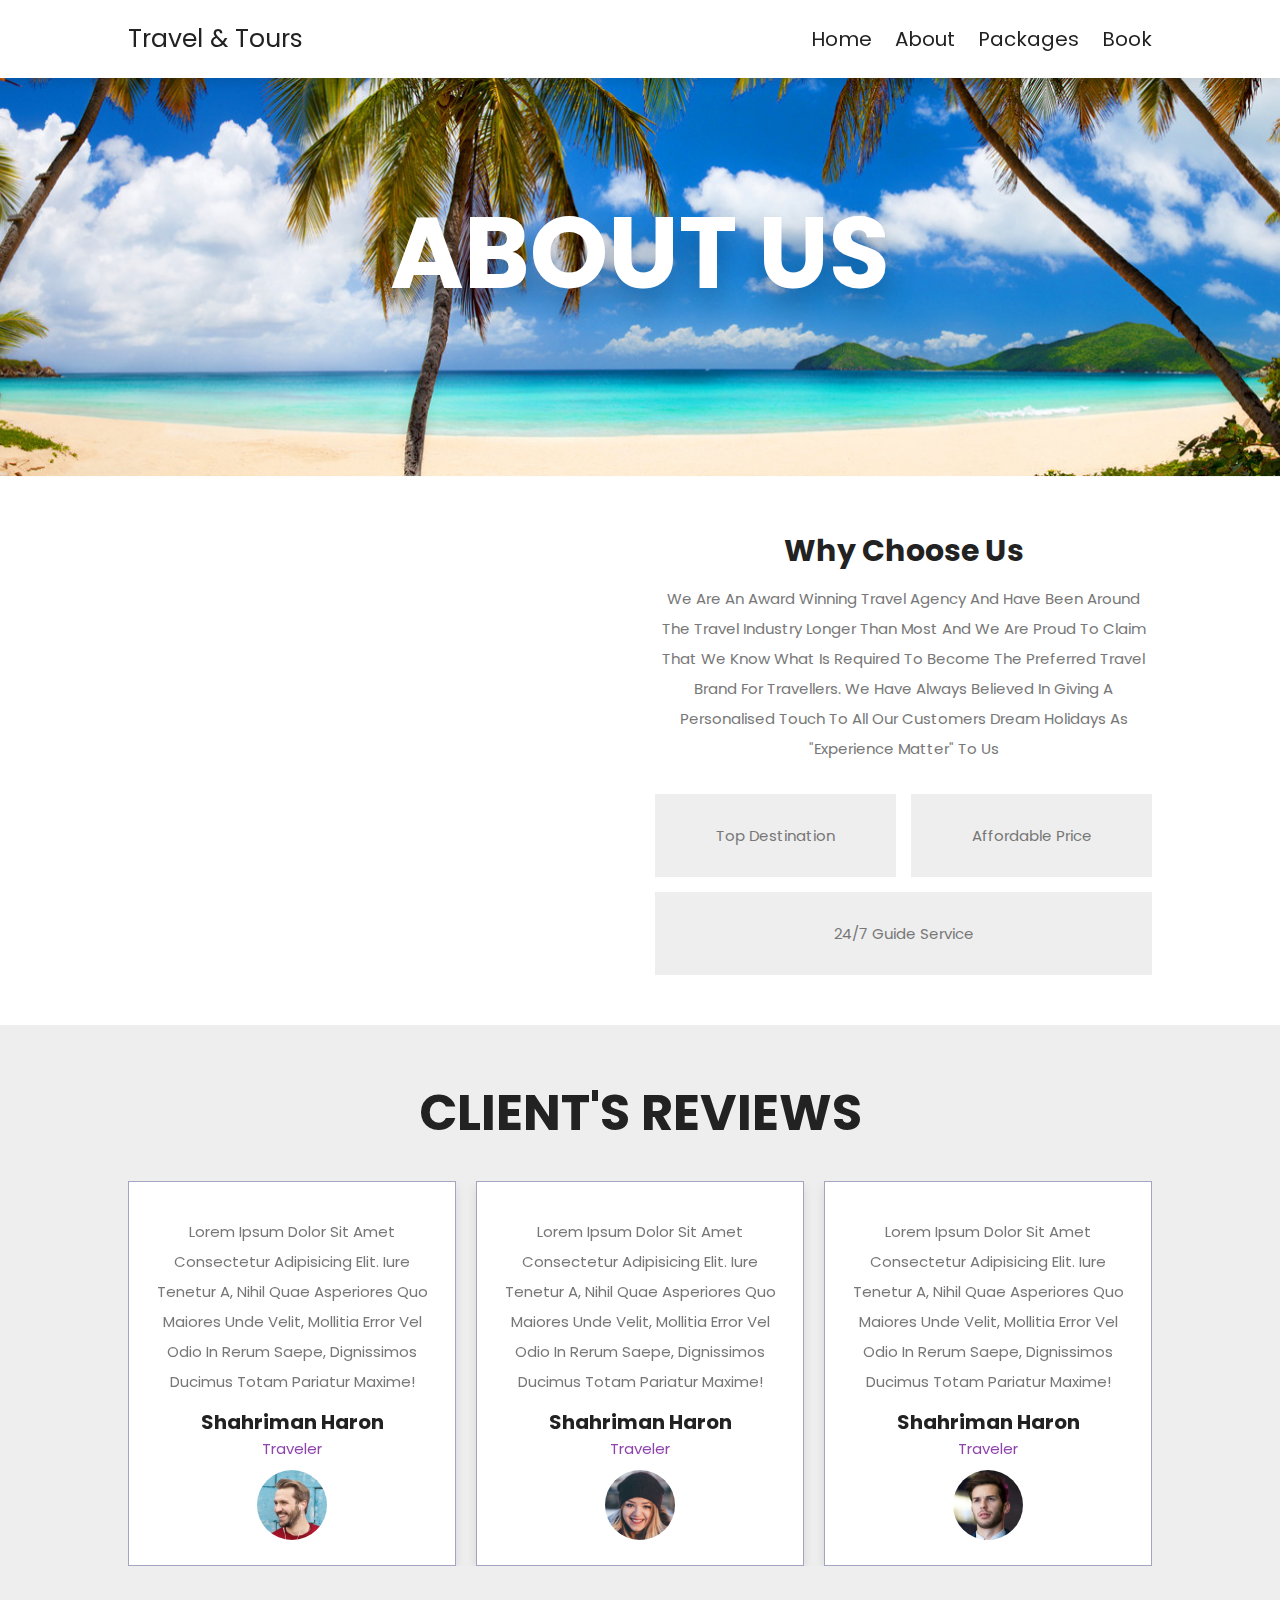
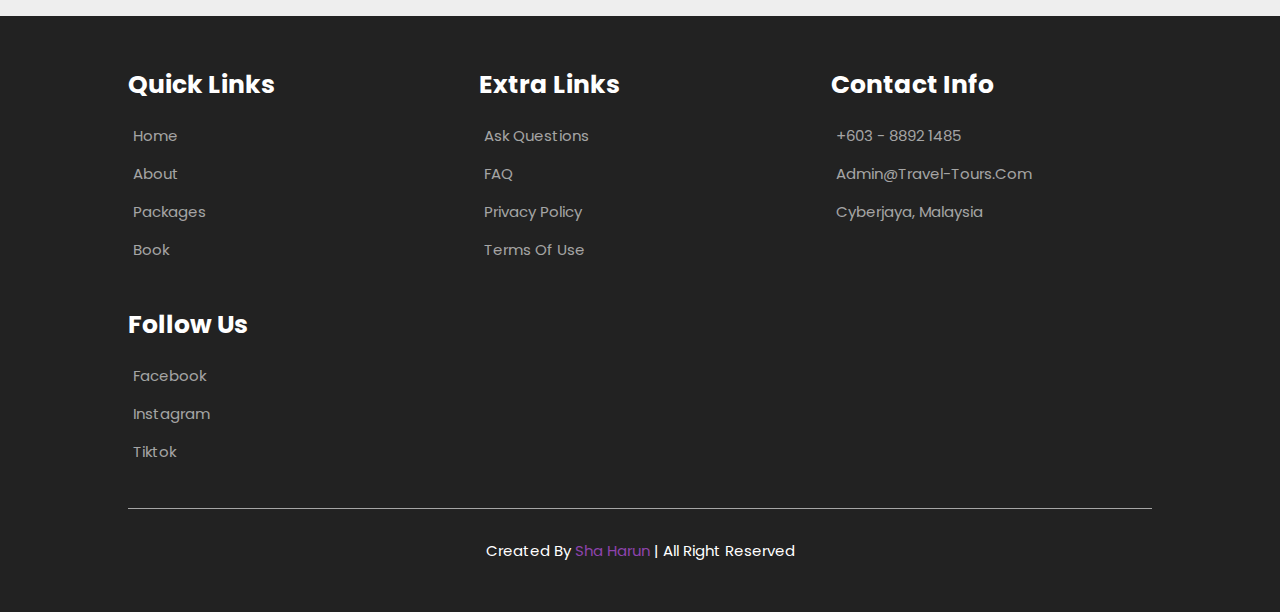
==== about.html @ b67fe8bb "Add files via upload" ====
<!DOCTYPE html>
<html lang="en">
  <head>
    <meta charset="UTF-8" />
    <meta name="viewport" content="width=device-width, initial-scale=1.0" />
    <title>TRAVEL & TOURS</title>
    <link rel="stylesheet" href="https://cdn.jsdelivr.net/npm/swiper@10/swiper-bundle.min.css" />
    <link
      rel="stylesheet"
      href="https://cdnjs.cloudflare.com/ajax/libs/font-awesome/6.4.2/css/all.min.css"
      integrity="sha512-z3gLpd7yknf1YoNbCzqRKc4qyor8gaKU1qmn+CShxbuBusANI9QpRohGBreCFkKxLhei6S9CQXFEbbKuqLg0DA=="
      crossorigin="anonymous"
      referrerpolicy="no-referrer"
    />
    <link rel="stylesheet" href="css/style.css" />
  </head>
  <body>
    <!-- HEADER SECTION -->
    <section class="header">
      <a href="index.html" class="logo"><i class="fa-solid fa-paper-plane"></i> Travel & Tours</a>
      <nav class="navbar">
        <a href="index.html">Home</a>
        <a href="about.html">About</a>
        <a href="package.html">Packages</a>
        <a href="book.php">Book</a>
      </nav>
      <div id="menu-btn" class="fa-solid fa-bars"></div>
    </section>

    <div class="heading" style="background: url(img/banner-2.jpg) no-repeat">
      <h1>About Us</h1>
    </div>

    <!-- ABOUT SECTION -->
    <section class="about">
      <div class="image">
        <img src="img/banner-6.jpg" alt="" />
      </div>
      <div class="content">
        <h3>Why Choose Us</h3>
        <p>
          We are an award winning travel agency and have been around the travel industry longer than most and we are proud to claim that we know what is required to become the preferred travel brand for travellers. We have always believed
          in giving a personalised touch to all our customers dream holidays as "Experience Matter" to us
        </p>
        <div class="icons-container">
          <div class="icons"><i class="fa-solid fa-map"></i><span> Top Destination </span></div>
          <div class="icons"><i class="fa-solid fa-money-check-dollar"></i><span> Affordable Price </span></div>
          <div class="icons"><i class="fa-solid fa-headset"></i><span> 24/7 Guide Service </span></div>
        </div>
      </div>
    </section>

    <!-- REVIEW SECTION -->
    <section class="reviews">
      <h1 class="heading-title">Client's Reviews</h1>
      <div class="swiper reviews-slider">
        <div class="swiper-wrapper">
          <div class="swiper-slide slide">
            <div class="stars">
              <i class="fa-solid fa-star"></i>
              <i class="fa-solid fa-star"></i>
              <i class="fa-solid fa-star"></i>
              <i class="fa-solid fa-star"></i>
              <i class="fa-solid fa-star"></i>
            </div>
            <p>Lorem ipsum dolor sit amet consectetur adipisicing elit. Iure tenetur a, nihil quae asperiores quo maiores unde velit, mollitia error vel odio in rerum saepe, dignissimos ducimus totam pariatur maxime!</p>
            <h3>Shahriman Haron</h3>
            <span>Traveler</span>
            <img src="img/pic-1.png" alt="" />
          </div>
          <div class="swiper-slide slide">
            <div class="stars">
              <i class="fa-solid fa-star"></i>
              <i class="fa-solid fa-star"></i>
              <i class="fa-solid fa-star"></i>
              <i class="fa-solid fa-star"></i>
              <i class="fa-regular fa-star-half"></i>
            </div>
            <p>Lorem ipsum dolor sit amet consectetur adipisicing elit. Iure tenetur a, nihil quae asperiores quo maiores unde velit, mollitia error vel odio in rerum saepe, dignissimos ducimus totam pariatur maxime!</p>
            <h3>Shahriman Haron</h3>
            <span>Traveler</span>
            <img src="img/pic-2.png" alt="" />
          </div>
          <div class="swiper-slide slide">
            <div class="stars">
              <i class="fa-solid fa-star"></i>
              <i class="fa-solid fa-star"></i>
              <i class="fa-solid fa-star"></i>
              <i class="fa-solid fa-star"></i>
              <i class="fa-solid fa-star"></i>
            </div>
            <p>Lorem ipsum dolor sit amet consectetur adipisicing elit. Iure tenetur a, nihil quae asperiores quo maiores unde velit, mollitia error vel odio in rerum saepe, dignissimos ducimus totam pariatur maxime!</p>
            <h3>Shahriman Haron</h3>
            <span>Traveler</span>
            <img src="img/pic-3.png" alt="" />
          </div>
          <div class="swiper-slide slide">
            <div class="stars">
              <i class="fa-solid fa-star"></i>
              <i class="fa-solid fa-star"></i>
              <i class="fa-solid fa-star"></i>
              <i class="fa-solid fa-star"></i>
              <i class="fa-regular fa-star-half"></i>
            </div>
            <p>Lorem ipsum dolor sit amet consectetur adipisicing elit. Iure tenetur a, nihil quae asperiores quo maiores unde velit, mollitia error vel odio in rerum saepe, dignissimos ducimus totam pariatur maxime!</p>
            <h3>Shahriman Haron</h3>
            <span>Traveler</span>
            <img src="img/pic-4.png" alt="" />
          </div>
        </div>
      </div>
    </section>

    <!-- FOOTER SECTION -->
    <section class="footer">
      <div class="box-container">
        <div class="box">
          <h3>Quick Links</h3>
          <a href="index.html"><i class="fa-solid fa-angle-right"></i> Home</a>
          <a href="about.html"><i class="fa-solid fa-angle-right"></i> About</a>
          <a href="package.html"><i class="fa-solid fa-angle-right"></i> Packages</a>
          <a href="book.php"><i class="fa-solid fa-angle-right"></i> Book</a>
        </div>
        <div class="box">
          <h3>Extra Links</h3>
          <a href="#"><i class="fa-solid fa-angle-right"></i> Ask Questions</a>
          <a href="#"><i class="fa-solid fa-angle-right"></i> FAQ</a>
          <a href="#"><i class="fa-solid fa-angle-right"></i> Privacy Policy</a>
          <a href="#"><i class="fa-solid fa-angle-right"></i> Terms of Use</a>
        </div>
        <div class="box">
          <h3>Contact Info</h3>
          <a href="#"><i class="fa-solid fa-phone"></i> +603 - 8892 1485</a>
          <a href="#"><i class="fa-solid fa-envelope"></i> admin@travel-tours.com</a>
          <a href="#"><i class="fa-solid fa-location-dot"></i> Cyberjaya, Malaysia</a>
        </div>
        <div class="box">
          <h3>Follow Us</h3>
          <a href="#"><i class="fa-brands fa-facebook"></i> Facebook</a>
          <a href="#"><i class="fa-brands fa-instagram"></i> Instagram</a>
          <a href="#"><i class="fa-brands fa-tiktok"></i> Tiktok</a>
        </div>
      </div>
      <div class="credit">Created By <span>Sha Harun</span> | All Right Reserved</div>
    </section>
    <script src="https://cdn.jsdelivr.net/npm/swiper@10/swiper-bundle.min.js"></script>
    <script src="js/script.js"></script>
  </body>
</html>
---- css/style.css ----
@import url("https://fonts.googleapis.com/css2?family=Open+Sans:wght@300;400;600;700;800&family=Poppins:wght@100;200;300;400;500;600&family=Raleway:wght@200;300;400;500;600;700;800;900&display=swap");

:root {
  --main-color: #8e44ad;
  --black: #222;
  --white: #fff;
  --light-black: #777;
  --light-white: #fff9;
  --dark-bg: rgba(0, 0, 0, 0.7);
  --light-bg: #eee;
  --border: 0.1rem solid #a3a3c2;
  --box-shadow: 0 0.5rem 1rem rgba(0, 0, 0, 0.1);
  --text-shadow: 0 1.5rem 3rem rgba(0, 0, 0, 0.3);
}

* {
  font-family: "Poppins", sans-serif;
  padding: 0;
  margin: 0;
  box-sizing: border-box;
  outline: none;
  border: none;
  text-decoration: none;
  text-transform: capitalize;
}

section {
  padding: 5rem 10%;
}

@keyframes fadeIn {
  0% {
    transform: scale(0.5);
    opacity: 0;
  }
}

.heading {
  background-size: cover !important;
  background-position: center !important;
  padding-top: 10rem;
  padding-bottom: 15rem;
  display: flex;
  align-items: center;
  justify-content: center;
}

.heading h1 {
  font-size: 10rem;
  text-transform: uppercase;
  color: var(--white);
  text-shadow: var(--text-shadow);
}

.btn {
  margin-top: 1rem;
  display: inline-block;
  background: var(--black);
  margin-top: 1rem;
  color: var(--white);
  font-size: 1.7rem;
  padding: 1rem 3rem;
  cursor: pointer;
}

.btn:hover {
  background: var(--main-color);
}

.heading-title {
  text-align: center;
  margin-bottom: 3rem;
  font-size: 5rem;
  text-transform: uppercase;
  color: var(--black);
}

html {
  font-size: 62.5%;
  overflow-x: hidden;
}

html::-webkit-scrollbar {
  width: 1rem;
}

html::-webkit-scrollbar-track {
  background-color: var(--white);
}

html::-webkit-scrollbar-thumb {
  background-color: var(--main-color);
}

/* HEADER SECTION */

.header {
  position: sticky;
  top: 0;
  left: 0;
  right: 0;
  z-index: 1000;
  background-color: var(--white);
  display: flex;
  padding-top: 2rem;
  padding-bottom: 2rem;
  box-shadow: var(--box-shadow);
  align-items: center;
  justify-content: space-between;
}

.header .logo {
  font-size: 2.5rem;
  color: var(--black);
}

.header .navbar a {
  font-size: 2rem;
  margin-left: 2rem;
  color: var(--black);
}

.header .navbar a:hover {
  color: var(--main-color);
}

#menu-btn {
  font-size: 2.5rem;
  cursor: pointer;
  color: var(--black);
  display: none;
}

/* HOME SECTION */
.home {
  padding: 0;
}

.home .slide {
  text-align: center;
  padding: 2rem;
  display: flex;
  align-items: center;
  justify-content: center;
  background-size: cover !important;
  background-position: center !important;
  min-height: 60rem;
}

.home .slide .content {
  width: 85rem;
  display: none;
}

.home .swiper-slide-active .content {
  display: inline-block;
}

.home .slide .content span {
  display: block;
  font-size: 2.2rem;
  color: var(--light-white);
  padding-bottom: 1rem;
  animation: fadeIn 0.3s linear backwards 0.2s;
}

.home .slide .content h3 {
  font-size: 6vw;
  color: var(--white);
  text-transform: uppercase;
  line-height: 1;
  text-shadow: var(--text-shadow);
  padding: 1rem 0;
  animation: fadeIn 0.3s linear backwards 0.4s;
}

.home .slide .content .btn {
  animation: fadeIn 0.3s linear backwards 0.4s;
}

.home .swiper-button-next,
.swiper-button-prev {
  top: inherit;
  left: inherit;
  bottom: 0;
  right: 0;
  height: 7rem;
  width: 7rem;
  background: var(--white);
  color: var(--black);
}

.home .swiper-button-next:hover,
.swiper-button-prev:hover {
  background: var(--main-color);
  color: var(--white);
}

.swiper-button-prev {
  right: 7rem;
}

.home .swiper-button-next:after,
.swiper-button-prev:after {
  font-size: 2rem;
}

/* SERVICES SECTION */
.services .box-container {
  display: grid;
  grid-template-columns: repeat(auto-fit, minmax(16rem, 1fr));
  gap: 1.5rem;
}

.services .box-container .box {
  padding: 3rem 2rem;
  text-align: center;
  background: #c44dff;
  cursor: pointer;
  border-radius: 8%;
}

.services .box-container .box img {
  height: 8rem;
}

.services .box-container .box:hover {
  background: var(--black);
}

.services .box-container .box h3 {
  color: var(--white);
  font-size: 1.7rem;
  padding-top: 1rem;
}

/* ABOUT SECTION */
.home-about {
  display: flex;
  align-items: center;
  flex-wrap: wrap;
}

.home-about .image {
  flex: 1 1 41rem;
}

.home-about .image img {
  width: 100%;
}

.home-about .content {
  flex: 1 1 41rem;
  padding: 3rem;
  background: var(--light-bg);
}

.home-about .content h3 {
  font-size: 3rem;
  color: var(--black);
}

.home-about .content p {
  font-size: 1.5rem;
  padding: 1rem 0;
  line-height: 2;
  color: var(--black);
}

/* PACKAGES SECTION */
.home-packages {
  background: var(--light-bg);
}

.home-packages .box-container {
  display: grid;
  grid-template-columns: repeat(auto-fit, minmax(30rem, 1fr));
  gap: 2rem;
}

.home-packages .box-container .box {
  border: var(--border);
  box-shadow: var(--box-shadow);
  background: var(--white);
}

.home-packages .box-container .box .image {
  height: 25rem;
  overflow: hidden;
}

.home-packages .box-container .box .image img {
  height: 100%;
  width: 100%;
  object-fit: cover;
  transition: 0.2s linear;
}

.home-packages .box-container .box .content {
  padding: 2rem;
  text-align: center;
}

.home-packages .box-container .box .content h3 {
  font-size: 2.5rem;
  color: var(--black);
}

.home-packages .box-container .box .content p {
  font-size: 1.5rem;
  color: var(--light-black);
  line-height: 2;
  padding: 1rem 0;
}

.home-packages .load-more {
  text-align: center;
  margin-top: 4rem;
}

/* OFFER SECTION */
.home-offer {
  text-align: center;
}

.home-offer .content {
  max-width: 70rem;
  margin: 0 auto;
}

.home-offer .content h3 {
  font-size: 4rem;
  text-transform: capitalize;
  color: var(--black);
}

.home-offer .content p {
  font-size: 1.5rem;
  color: var(--light-black);
  line-height: 2;
  padding: 1rem 0;
}

/* ABOUT PAGE SECTION */
.about {
  display: flex;
  align-items: center;
  flex-wrap: wrap;
  gap: 3rem;
}

.about .image {
  flex: 1 1 41rem;
}

.about .image img {
  width: 100%;
}

.about .content {
  flex: 1 1 41rem;
  text-align: center;
}

.about .content h3 {
  font-size: 3rem;
  color: var(--black);
}

.about .content p {
  font-size: 1.5rem;
  color: var(--light-black);
  line-height: 2;
  padding: 1rem 0;
}

.about .content .icons-container {
  margin-top: 2rem;
  display: flex;
  flex-wrap: wrap;
  gap: 1.5rem;
  align-items: flex-end;
}

.about .content .icons-container .icons {
  background: var(--light-bg);
  padding: 3rem;
  flex: 1 1 16rem;
}

.about .content .icons-container .icons i {
  font-size: 4rem;
  margin-bottom: 1rem;
  color: var(--main-color);
}

.about .content .icons-container .icons span {
  font-size: 1.5rem;
  color: var(--light-black);
  display: block;
}

/* REVIEWS SECTION */
.reviews {
  background: var(--light-bg);
}

.reviews .slide {
  padding: 2rem;
  border: var(--border);
  background: var(--white);
  text-align: center;
  box-shadow: var(--box-shadow);
  user-select: none;
}

.reviews .slide .stars {
  padding-bottom: 0.5rem;
}

.reviews .slide .stars i {
  font-size: 1.7rem;
  color: var(--main-color);
}

.reviews .slide p {
  font-size: 1.5rem;
  color: var(--light-black);
  line-height: 2;
  padding: 1rem 0;
}

.reviews .slide h3 {
  font-size: 2rem;
  color: var(--black);
}

.reviews .slide span {
  font-size: 1.5rem;
  color: var(--main-color);
  display: block;
}

.reviews .slide img {
  height: 7rem;
  width: 7rem;
  border-radius: 50%;
  margin-top: 1rem;
}

/* PACKAGES PAGE SECTION */
.packages .box-container {
  display: grid;
  grid-template-columns: repeat(auto-fit, minmax(30rem, 1fr));
  gap: 2rem;
}

.packages .box-container .box {
  border: var(--border);
  box-shadow: var(--box-shadow);
  background: var(--white);
  display: none;
}

.packages .box-container .box:nth-child(1),
.packages .box-container .box:nth-child(2),
.packages .box-container .box:nth-child(3),
.packages .box-container .box:nth-child(4),
.packages .box-container .box:nth-child(5),
.packages .box-container .box:nth-child(6),
.packages .box-container .box:nth-child(7),
.packages .box-container .box:nth-child(8),
.packages .box-container .box:nth-child(9),
.packages .box-container .box:nth-child(10),
.packages .box-container .box:nth-child(11),
.packages .box-container .box:nth-child(12) {
  display: inline-block;
}

.packages .box-container .box .image {
  height: 25rem;
  overflow: hidden;
}

.packages .box-container .box .image img {
  height: 100%;
  width: 100%;
  object-fit: cover;
  transition: 0.2s linear;
}

.packages .box-container .box .content {
  padding: 2rem;
  text-align: center;
}

.packages .box-container .box .content h3 {
  font-size: 2.5rem;
  color: var(--black);
}

.packages .box-container .box .content p {
  font-size: 1.5rem;
  color: var(--light-black);
  line-height: 2;
  padding: 1rem 0;
}

.packages .load-more {
  text-align: center;
  margin-top: 4rem;
}

/* BOOKING SECTION */
.booking .book-form {
  padding: 2rem;
  background: var(--light-bg);
}

.booking .book-form .flex {
  display: flex;
  flex-wrap: wrap;
  gap: 2rem;
}

.booking .book-form .flex .inputBox {
  flex: 1 1 41rem;
}

.booking .book-form .flex .inputBox input {
  width: 100%;
  padding: 1.2rem 1.4rem;
  font-size: 1.6rem;
  color: var(--light-black);
  text-transform: none;
  margin-top: 1.5rem;
  border: var(--border);
}
.booking .book-form .flex .inputBox select {
  width: 100%;
  padding: 1.2rem 1.4rem;
  font-size: 1.6rem;
  color: var(--light-black);
  text-transform: none;
  margin-top: 1.5rem;
  border: var(--border);
}

.booking .book-form .flex .inputBox input:focus {
  background: var(--black);
  color: var(--white);
}

.booking .book-form .flex .inputBox input:focus::placeholder {
  color: var(--light-white);
}

.booking .book-form .flex .inputBox span {
  font-size: 1.5rem;
  color: var(--light-black);
}

.booking .book-form .btn {
  margin-top: 2rem;
}

/* FOOTER SECTION */
.footer {
  background-color: #222;
  background-size: cover;
  background-position: center;
}

.footer .box-container {
  display: grid;
  grid-template-columns: repeat(auto-fit, minmax(25rem, 1fr));
  gap: 3rem;
}

.footer .box-container .box h3 {
  color: var(--white);
  font-size: 2.5rem;
  padding-bottom: 2rem;
}

.footer .box-container .box a {
  color: var(--light-white);
  font-size: 1.5rem;
  padding-bottom: 1.5rem;
  display: block;
}

.footer .box-container .box a i {
  color: var(--main-color);
  padding-right: 0.5rem;
  transition: 0.2s linear;
}

.footer .box-container .box a:hover i {
  padding-right: 2rem;
}

.footer .credit {
  text-align: center;
  padding-top: 3rem;
  margin-top: 3rem;
  border-top: 0.1rem solid var(--light-white);
  font-size: 1.5rem;
  color: var(--white);
}

.footer .credit span {
  color: var(--main-color);
}

/* MEDIA QUERIES */
@media (max-width: 1200px) {
  .header .contact-info {
    padding: 2rem 5%;
  }
  .header .navbar {
    padding: 2rem 5%;
  }
  section {
    padding: 3rem 5%;
  }
}

@media (max-width: 991px) {
  html {
    font-size: 55%;
  }

  section {
    padding: 3rem 2rem;
  }

  .home .slide .content h3 {
    font-size: 10vw;
  }
}

@media (max-width: 768px) {
  #menu-btn {
    display: inline-block;
    transition: 0.2s linear;
  }

  #menu-btn.fa-times {
    transform: rotate(180deg);
  }

  .header .navbar {
    position: absolute;
    top: 99%;
    left: 0;
    right: 0;
    background-color: var(--white);
    border-top: var(--border);
    padding: 2rem;
    transition: 0.2s linear;
    -webkit-clip-path: polygon(0 0, 100% 0, 100% 0, 0 0);
    clip-path: polygon(0 0, 100% 0, 100% 0, 0 0);
  }

  .header .navbar .active {
    -webkit-clip-path: polygon(0 0, 100% 0, 100% 100%, 0 100%);
    clip-path: polygon(0 0, 100% 0, 100% 100%, 0 100%);
  }

  .header .navbar a {
    display: block;
    margin: 2rem;
    text-align: center;
  }
}

@media (max-width: 450px) {
  html {
    font-size: 50%;
  }

  .heading-title {
    font-size: 3.5rem;
  }
}
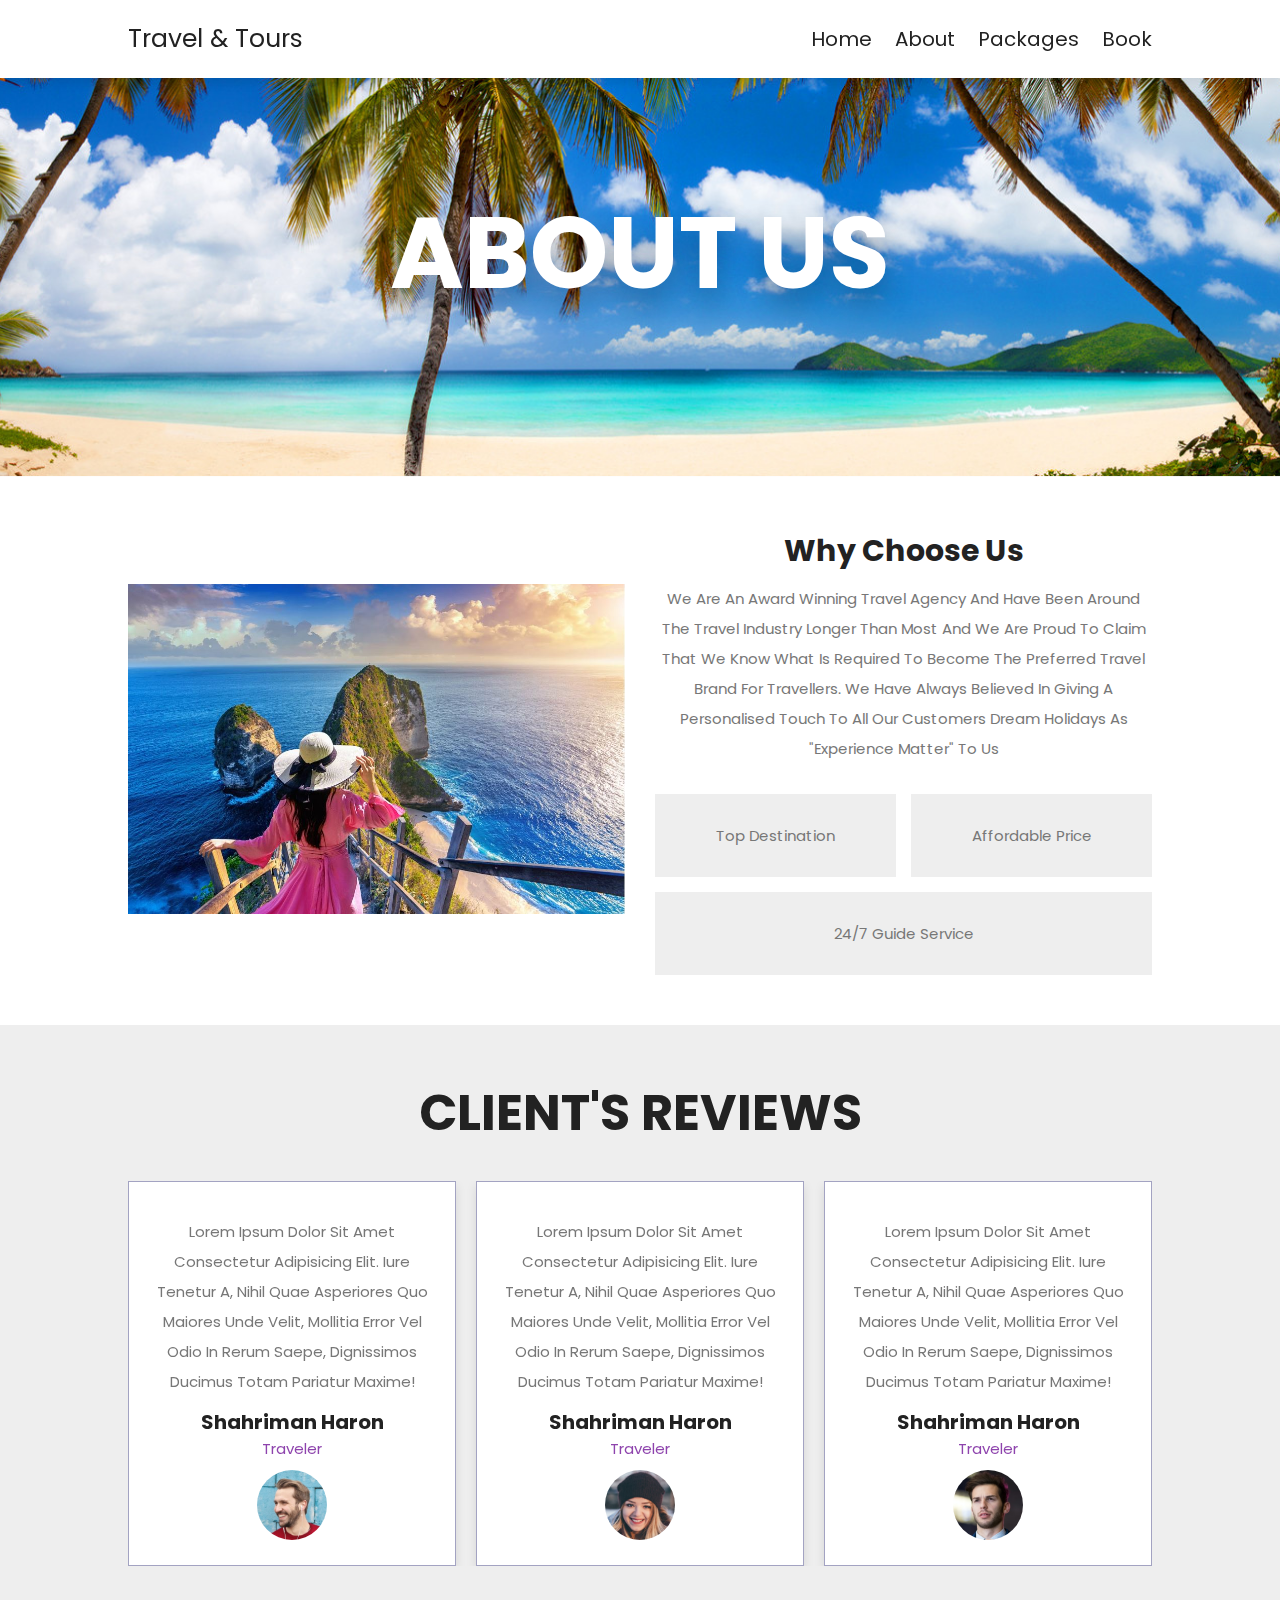
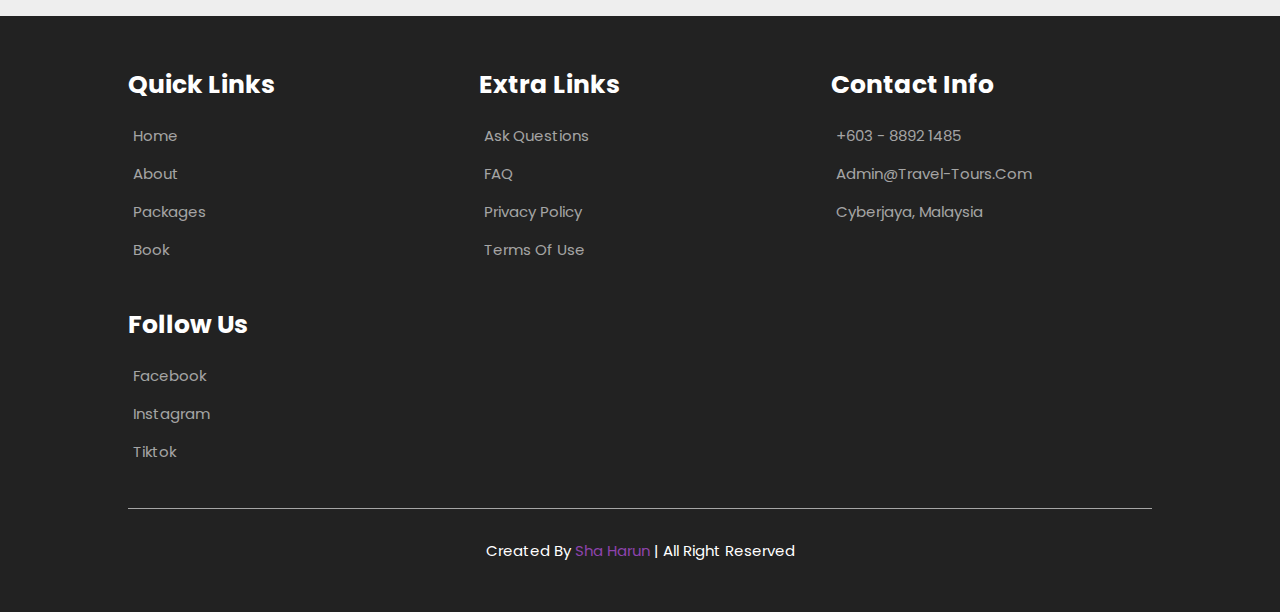
==== commit 39698bb3: "Add files via upload" ====
--- a/about.html
+++ b/about.html
@@ -34,7 +34,7 @@
     <!-- ABOUT SECTION -->
     <section class="about">
       <div class="image">
-        <img src="img/banner-6.jpg" alt="" />
+        <img src="img/banner-6.JPG" alt="" />
       </div>
       <div class="content">
         <h3>Why Choose Us</h3>
